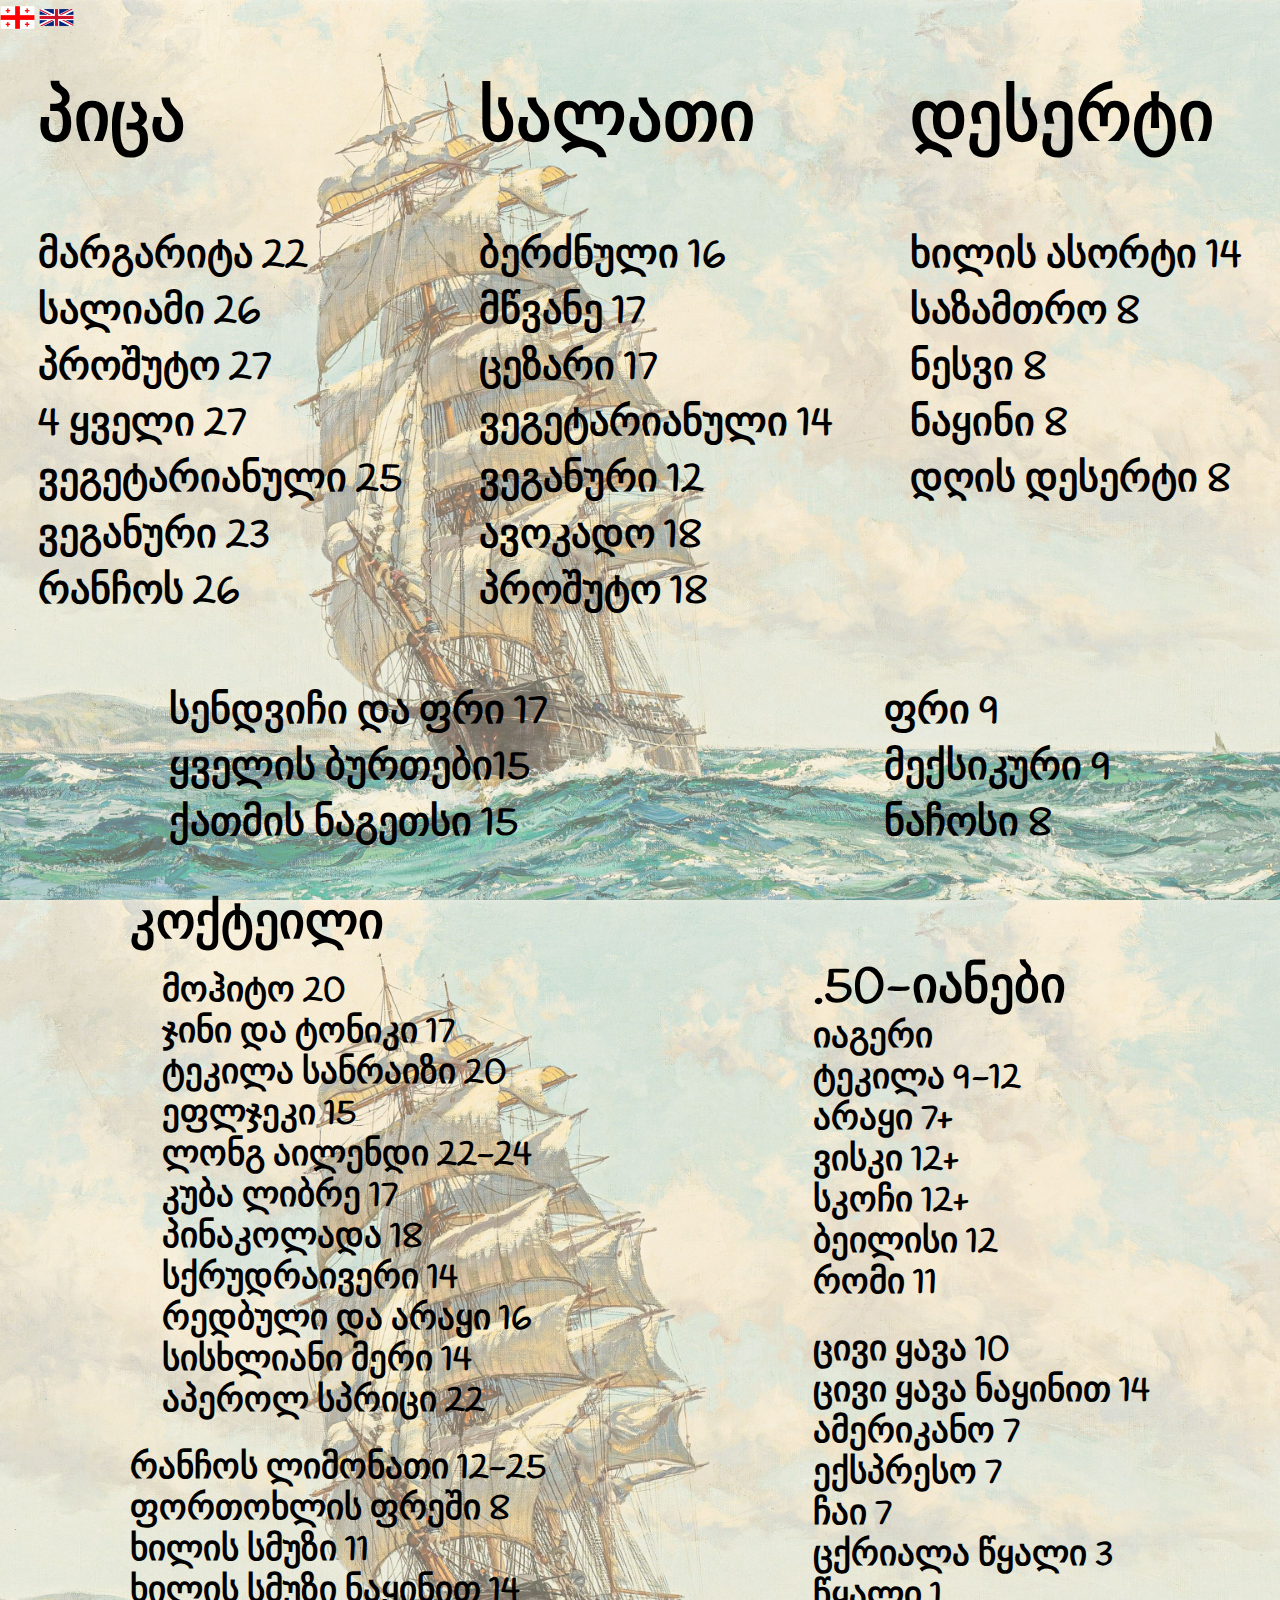
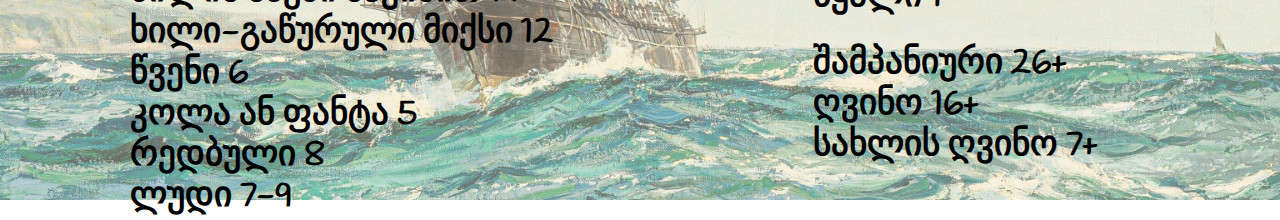
==== index.html @ a5e2d53d "sasaasasasa" ====
<!DOCTYPE html>
<html lang="en">
<head>
    <meta charset="UTF-8">
    <meta name="viewport" content="width=device-width, initial-scale=1.0">
    <link rel="stylesheet" href="main.css">
    <link rel="preconnect" href="https://fonts.googleapis.com">
    <link rel="preconnect" href="https://fonts.gstatic.com" crossorigin>
    <link href="https://fonts.googleapis.com/css2?family=Passion+One:wght@400;700;900&display=swap" rel="stylesheet">
    <link rel="preconnect" href="https://fonts.googleapis.com">
    <link rel="preconnect" href="https://fonts.gstatic.com" crossorigin>
    <link href="https://fonts.googleapis.com/css2?family=Handlee&display=swap" rel="stylesheet">
    <link rel="preconnect" href="https://fonts.googleapis.com">
<link rel="preconnect" href="https://fonts.gstatic.com" crossorigin>
<link href="https://fonts.googleapis.com/css2?family=Delicious+Handrawn&family=Handlee&display=swap" rel="stylesheet">
    <title>Menu</title>
</head>
<body>
    <div class="Conteiner">
        <div class="language">
                      <a href="#">
                                <img src="img/ge.png" alt="" style="width: 35px;">
                            </a>
                            <a href="#">
                                <img src="img/en.png" alt="" style="width: 35px;">
                            </a>

                       
        </div>
        <div class="cham"> 
        <div class="divik">
            <h1 class="h1">პიცა</h1>
            <div class="div1">
            <p class="salat">მარგარიტა 22</p>
            <p class="salat">სალიამი 26</p>
            <p class="salat">პროშუტო 27</p>
            <p class="salat">4 ყველი 27</p>
            <p class="salat">ვეგეტარიანული 25</p>
            <p class="salat">ვეგანური 23</p>
            <p class="salat">რანჩოს 26</p>
            </div>
        </div>
        <div class="divik">
            <h1 class="h1">სალათი</h1>
            <div class="div1">
            <p class="salat">ბერძნული 16</p>
            <p class="salat">მწვანე 17</p>
            <p class="salat">ცეზარი 17</p>
            <p class="salat">ვეგეტარიანული 14</p>
            <p class="salat">ვეგანური 12</p>
            <p class="salat">ავოკადო 18</p>
            <p class="salat">პროშუტო 18</p>
            </div>
        </div>
        <div class="divik">
            <h1 class="h1">დესერტი</h1>

            <div class="div1">
            <p class="salat">ხილის ასორტი 14</p>
            <p class="salat">საზამთრო 8</p>
            <p class="salat">ნესვი 8</p>
            <p class="salat">ნაყინი 8</p>
            <p class="salat">დღის დესერტი 8</p>
            </div>
        </div>
    </div>
    <div class="div2">
    <div class="sasusnao">
        <P class="fri">სენდვიჩი და ფრი 17</P>
        <P class="fri">ყველის ბურთები15</P>
        <P class="fri">ქათმის ნაგეთსი 15</P>
    </div>
    <div class="sasusnao">
        <P class="fri">ფრი 9</P>
        <P class="fri">მექსიკური 9</P>
        <P class="fri">ნაჩოსი 8</P>
    </div>
    </div>
</div>

<div class="drinks">
    <div class="every">
        
        <div class="drinksdiv1">
            <h1 class="drinkh1">კოქტეილი</h1>
            <div class="chom" style="margin-left: 2rem;margin-top: 1.5rem;">
            <p class="paragraph1">მოჰიტო 20</p>
            <p class="paragraph1">ჯინი და ტონიკი 17</p>
            <p class="paragraph1">ტეკილა სანრაიზი 20</p>
            <p class="paragraph1">ეფლჯეკი 15</p>
            <p class="paragraph1">ლონგ აილენდი 22-24</p>
            <p class="paragraph1">კუბა ლიბრე 17</p>
            <p class="paragraph1">პინაკოლადა 18</p>
            <p class="paragraph1">სქრუდრაივერი 14</p>
            <p class="paragraph1">რედბული და არაყი 16</p>
            <p class="paragraph1">სისხლიანი მერი 14</p>
            <p class="paragraph1">აპეროლ სპრიცი 22</p>
        </div>
        <div class="limonate" style="margin-top: 2rem;">
                <p class="paragraph1">რანჩოს ლიმონათი 12-25</p>
                <p class="paragraph1">ფორთოხლის ფრეში 8</p>
                <p class="paragraph1">ხილის სმუზი 11</p>
                <p class="paragraph1">ხილის სმუზი ნაყინით 14</p>
                <p class="paragraph1">ხილი-გაწურული მიქსი 12</p>
                <p class="paragraph1">წვენი 6</p>
                <p class="paragraph1">კოლა ან ფანტა 5</p>
                <p class="paragraph1">რედბული 8</p>
                <p class="paragraph1">ლუდი 7-9</p>
            </div>
        </div>
        <div class="drinksdiv1" style="margin-top: 4rem;">
            <h1 class="drinkh1">.50-იანები</h1>
            <p class="paragraph1">იაგერი</p>
            <p class="paragraph1">ტეკილა 9-12</p>
            <p class="paragraph1">არაყი 7+</p>
            <p class="paragraph1">ვისკი 12+</p>
            <p class="paragraph1">სკოჩი 12+</p>
            <p class="paragraph1">ბეილისი 12</p>
            <p class="paragraph1">რომი 11</p>
            <div class="limonate" style="margin-top: 2rem;">
                <p class="paragraph1">ცივი ყავა 10</p>
                <p class="paragraph1">ცივი ყავა ნაყინით 14</p>
                <p class="paragraph1">ამერიკანო 7</p>
                <p class="paragraph1">ექსპრესო 7</p>
                <p class="paragraph1">ჩაი 7</p>
                <p class="paragraph1">ცქრიალა წყალი 3</p>
                <p class="paragraph1">წყალი 1</p>
            </div>
            <div class="limonate" style="margin-top: 2rem;">
                <p class="paragraph1">შამპანიური 26+</p>
                <p class="paragraph1">ღვინო 16+</p>
                <p class="paragraph1">სახლის ღვინო 7+</p>
            </div>
            
        </div>
        
    </div>
    </div>
</div>

</body>
</html>
---- main.css ----
html, body, div, span, applet, object, iframe,
h1, h2, h3, h4, h5, h6, p, blockquote, pre,
a, abbr, acronym, address, big, cite, code,
del, dfn, em, img, ins, kbd, q, s, samp,
small, strike, strong, sub, sup, tt, var,
b, u, i, center,
dl, dt, dd, ol, ul, li,
fieldset, form, label, legend,
table, caption, tbody, tfoot, thead, tr, th, td,
article, aside, canvas, details, embed, 
figure, figcaption, footer, header, hgroup, 
menu, nav, output, ruby, section, summary,
time, mark, audio, video {
	margin: 0;
	padding: 0;
	border: 0;
	font-size: 100%;
	font: inherit;
	vertical-align: baseline;
}
/* HTML5 display-role reset for older browsers */
article, aside, details, figcaption, figure, 
footer, header, hgroup, menu, nav, section {
	display: block;
}
body {
	line-height: 1;
  font-family: "Handlee", cursive;
}
ol, ul {
	list-style: none;
}
blockquote, q {
	quotes: none;
}
blockquote:before, blockquote:after,
q:before, q:after {
	content: '';
	content: none;
}
table {
	border-collapse: collapse;
	border-spacing: 0;
}
*{
  text-decoration:none;
  margin: 0;
  padding: 0;
  box-sizing: border-box;
  font-family: "Handlee", cursive;
  font-weight: 900;
}
.handlee-regular {
  font-family: "Handlee", cursive;
  font-weight: 400;
  font-style: normal;
}
.passion-one-regular {
    font-family: "Passion One", sans-serif;
    font-weight: 400;
    font-style: normal;
  }
  
  .passion-one-bold {
    font-family: "Passion One", sans-serif;
    font-weight: 700;
    font-style: normal;
  }
  
  .passion-one-black {
    font-family: "Passion One", sans-serif;
    font-weight: 900;
    font-style: normal;
  }
.Conteiner{
        width: 100%;
        height: 100vh;
        background-image: url('poni.jpg');
        background-color: #cccccc;
        background-size: cover;
        background-position: center;
        background-repeat: no-repeat;
        
    }
    .salat{
      font-size: 40px;
      font-weight: 700;
      margin-top: 1rem;
    }
    .cham{
      display: flex;
      justify-content: space-around;
    }
    
    .h1{
      font-size: 70px;
    margin-top: 3rem;
    font-weight: 900;
    }
    .div1{
      margin-top: 5rem;
    }
    .fri{
      font-size: 40px;
      display: flex;
      margin-top: 1rem;
      font-weight:900;

    }
    .div2{
      display: flex;
      justify-content: space-around;
      margin-top: 4rem;
    }
    .drinks{
      width: 100%;
      height: 100vh;
      background-image: url('poni.jpg');
      background-color: #cccccc;
      background-size: cover;
      background-position: center;
      background-repeat: no-repeat;
  }
    .every{
    display: flex;
    justify-content: space-around;
  }
  .paragraph1 {
    font-weight: 900;
    margin-top: 6px;
    font-size: 35px;
}
  .drinkh1 {
    font-size: 50px;
    font-weight: 900;
}
  .ul{
    display: flex;
  }
  ul li ul {
    display: none;
    position: absolute;
    top: 100%;
    left: 0;
    background-color: #f9f9f9;
    padding: 10px;
    box-shadow: 0px 8px 16px 0px rgba(0,0,0,0.2);
  }
  .nav{
    font-size: 30px;
    color: black;
    width: 900;
    margin-right:4rem;
  }
  @media screen and (max-width: 1024px) {
    .h1{
      font-size: 40px;
    }
    .div1{
      margin-top: 2rem;
    }
    .salat {
      font-size: 25px;
      font-weight: 700;
      margin-top: 1rem;
  }
  .div2 {
    display: flex;
    justify-content: space-around;
    margin-top: 1rem;
}
.fri {
  font-size: 25px;
  display: flex;
  margin-top: 1rem;
  font-weight: 900;
}
.drinkh1 {
  font-size: 35px;
  font-weight: 900;
}
.paragraph1 {
  font-weight: 900;
  margin-top: 6px;
  font-size: 20px;
}
    
  }
  @media only screen and (max-width: 768px){
    .fri{
      font-size: 23px;
    }
    .h1{
      font-size: 32px;
    }
    .salat{
      font-size: 23px;
    }
    .nav{
      margin-right: 0rem;
      font-size: 20px;
    }
    .drinkh1{
      font-size: 32px;
    }
    .paragraph1 {
      font-weight: 900;
      margin-top: 6px;
      font-size: 25px;
  }
  }
  @media only screen and (max-width: 430px){
    .fri{
      font-size: 23px;
    }
    .h1{
      font-size: 32px;
    }
    .salat{
      font-size: 18px;
    }
    .nav{
      margin-right: 0rem;
      font-size: 20px;
    }
    .drinkh1{
      font-size: 32px;
    }
    .paragraph1 {
      font-weight: 900;
      margin-top: 6px;
      font-size: 25px;
  }
  .drinks {
    width: 113%;
    height: 100vh;
    /* background-image: url(poni.jpg);
    background-color: #cccccc;
    background-size: cover;
    background-position: center;
    background-repeat: no-repeat; */
} 
  .Conteiner {
    width: 113%;
    height: 100vh;
    /* background-image: url(poni.jpg);
    background-color: #cccccc;
    background-size: cover;
    background-position: center;
    background-repeat: no-repeat; */
}
  .divik{
  
    display: inline-block;
  }
  .div1{
    margin-top: 0.5rem;
  }
  .div2 {
    display: flex;
    justify-content: space-around;
    margin-top: 6rem;
} 
.cham {
  display: flex;
  justify-content: center;
  align-content: stretch;
  flex-wrap: wrap;
}
.drinkh1{
  font-size: 23px;
}
.paragraph1 {
  font-weight: 900;
  
  font-size: 17px;
}
.drinksdiv1{
  margin-top: 1.5rem;
  margin-left: 2rem;
}
.paragraph1{
  margin-top:1rem;
}
  }
  @media screen and (mix-width: 375px) {
.divik{
  margin-left:15px;
}
.div2 {
  display: flex;
  justify-content: space-around;
  margin-top: 1.5rem;
  flex-direction: column-reverse;
  align-items: center;
}
.fri {
  font-size: 28px;
}
.drinksdiv1 {
  margin-top: 1.5rem;
  margin-left: 1rem;
}
.drinkh1 {
  font-size: 23px;
}
.paragraph1 {
  margin-top: 0.9rem;
}
.chom{
  margin-left: 0rem;
  margin-top: 1.5rem;
}
  }
  @media only screen and (max-width: 360px){
    .drinks {
      width: 113%;
      height: 110vh;
  }
  .div2 {
    display: flex;
    justify-content: space-around;
    margin-top: 0rem;
}

  }
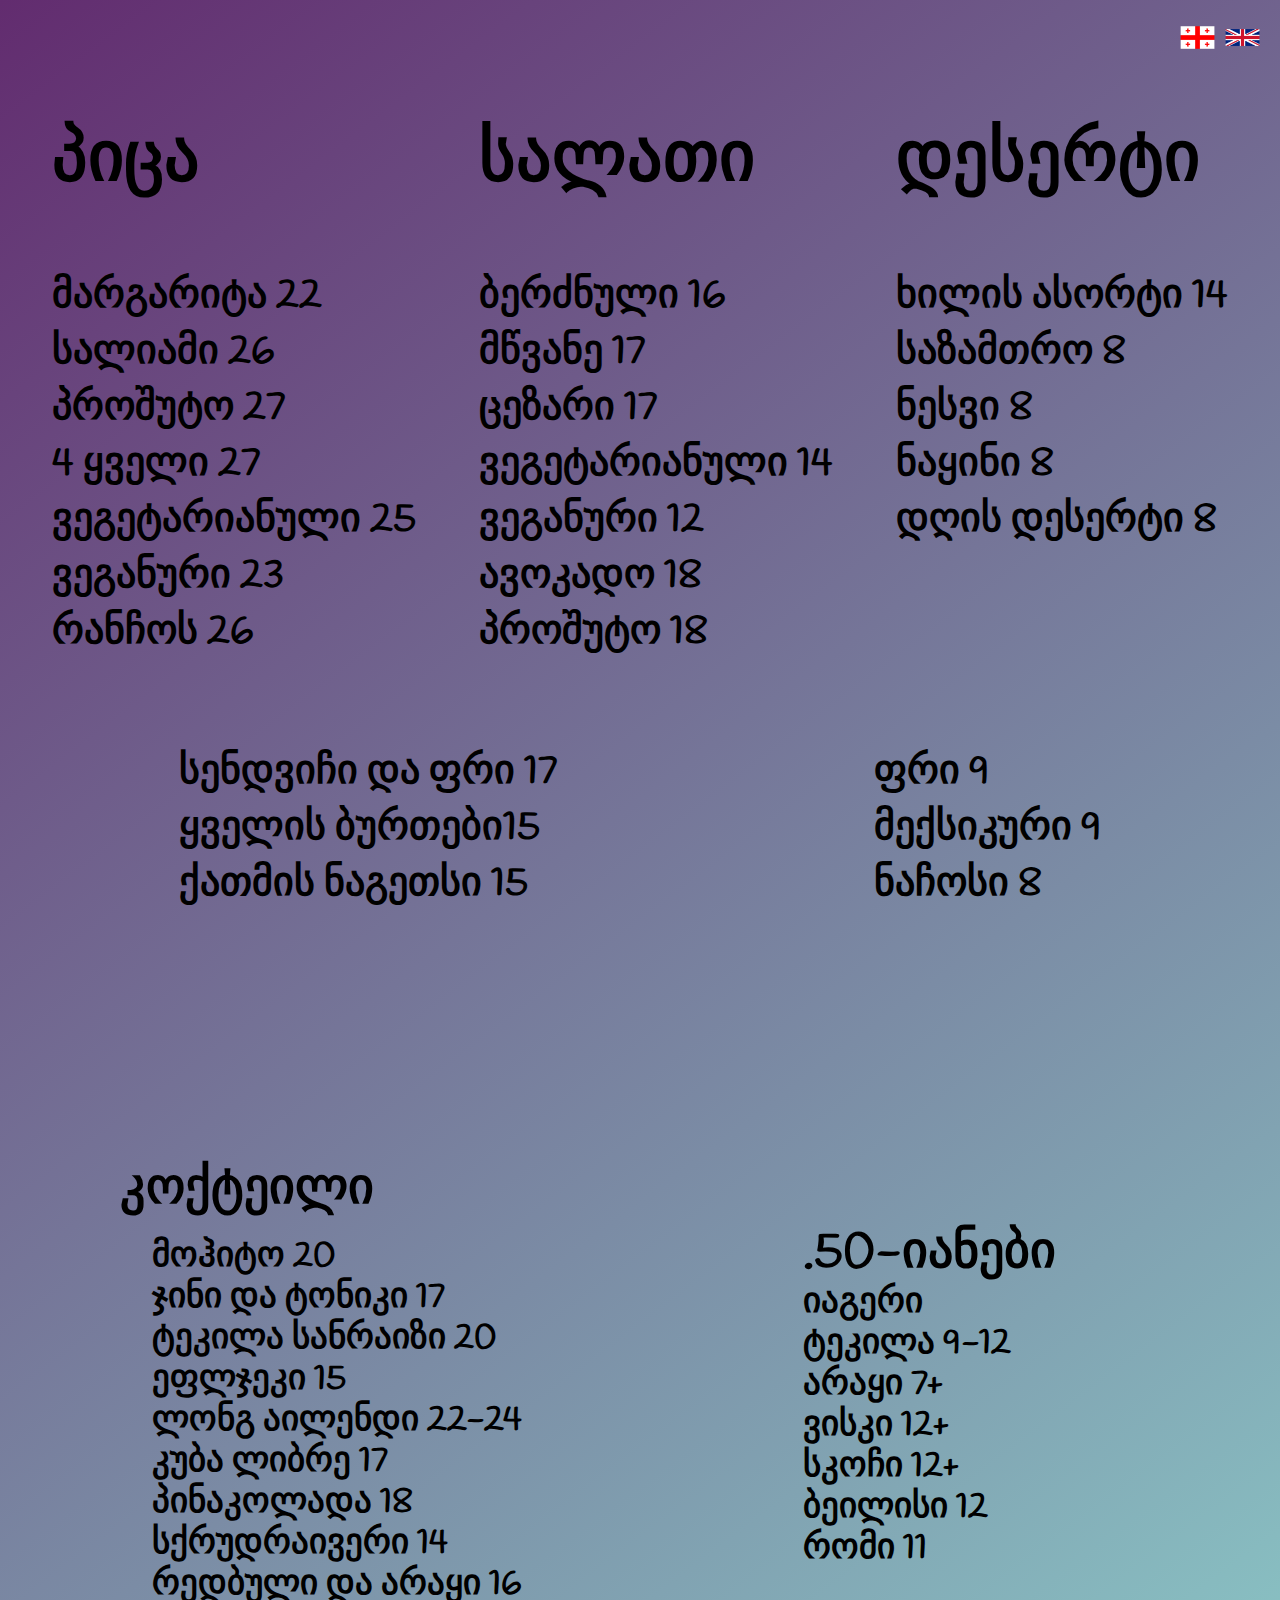
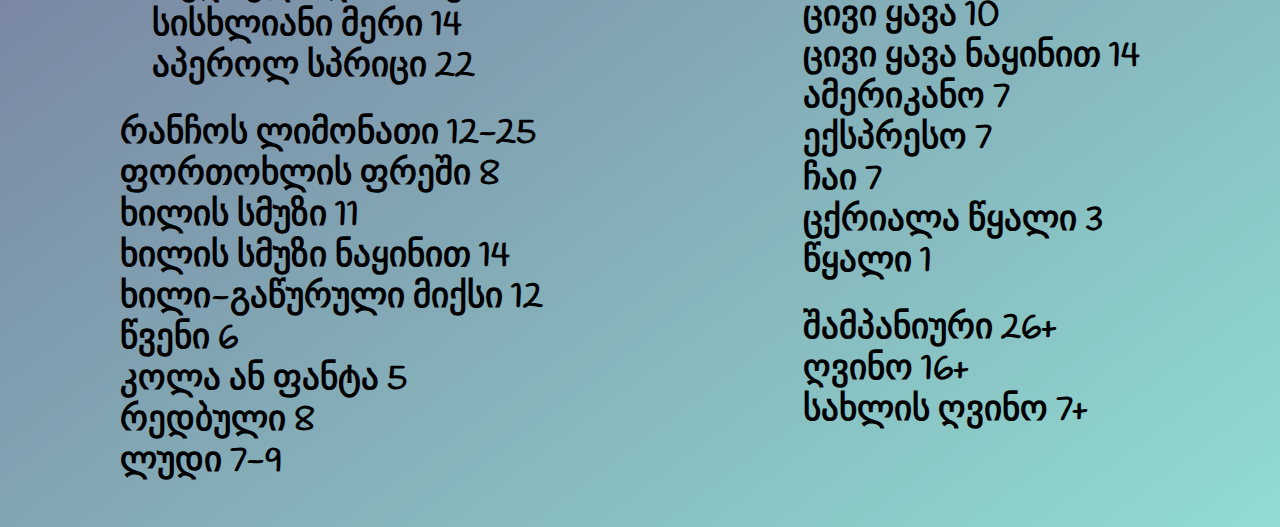
==== commit e57d94d3: "sa" ====
--- a/index.html
+++ b/index.html
@@ -1,142 +1,143 @@
-<!DOCTYPE html>
-<html lang="en">
-<head>
-    <meta charset="UTF-8">
-    <meta name="viewport" content="width=device-width, initial-scale=1.0">
-    <link rel="stylesheet" href="main.css">
-    <link rel="preconnect" href="https://fonts.googleapis.com">
-    <link rel="preconnect" href="https://fonts.gstatic.com" crossorigin>
-    <link href="https://fonts.googleapis.com/css2?family=Passion+One:wght@400;700;900&display=swap" rel="stylesheet">
-    <link rel="preconnect" href="https://fonts.googleapis.com">
-    <link rel="preconnect" href="https://fonts.gstatic.com" crossorigin>
-    <link href="https://fonts.googleapis.com/css2?family=Handlee&display=swap" rel="stylesheet">
-    <link rel="preconnect" href="https://fonts.googleapis.com">
-<link rel="preconnect" href="https://fonts.gstatic.com" crossorigin>
-<link href="https://fonts.googleapis.com/css2?family=Delicious+Handrawn&family=Handlee&display=swap" rel="stylesheet">
-    <title>Menu</title>
-</head>
-<body>
-    <div class="Conteiner">
-        <div class="language">
-                      <a href="#">
-                                <img src="img/ge.png" alt="" style="width: 35px;">
-                            </a>
-                            <a href="#">
-                                <img src="img/en.png" alt="" style="width: 35px;">
-                            </a>
-
-                       
-        </div>
-        <div class="cham"> 
-        <div class="divik">
-            <h1 class="h1">პიცა</h1>
-            <div class="div1">
-            <p class="salat">მარგარიტა 22</p>
-            <p class="salat">სალიამი 26</p>
-            <p class="salat">პროშუტო 27</p>
-            <p class="salat">4 ყველი 27</p>
-            <p class="salat">ვეგეტარიანული 25</p>
-            <p class="salat">ვეგანური 23</p>
-            <p class="salat">რანჩოს 26</p>
-            </div>
-        </div>
-        <div class="divik">
-            <h1 class="h1">სალათი</h1>
-            <div class="div1">
-            <p class="salat">ბერძნული 16</p>
-            <p class="salat">მწვანე 17</p>
-            <p class="salat">ცეზარი 17</p>
-            <p class="salat">ვეგეტარიანული 14</p>
-            <p class="salat">ვეგანური 12</p>
-            <p class="salat">ავოკადო 18</p>
-            <p class="salat">პროშუტო 18</p>
-            </div>
-        </div>
-        <div class="divik">
-            <h1 class="h1">დესერტი</h1>
-
-            <div class="div1">
-            <p class="salat">ხილის ასორტი 14</p>
-            <p class="salat">საზამთრო 8</p>
-            <p class="salat">ნესვი 8</p>
-            <p class="salat">ნაყინი 8</p>
-            <p class="salat">დღის დესერტი 8</p>
-            </div>
-        </div>
-    </div>
-    <div class="div2">
-    <div class="sasusnao">
-        <P class="fri">სენდვიჩი და ფრი 17</P>
-        <P class="fri">ყველის ბურთები15</P>
-        <P class="fri">ქათმის ნაგეთსი 15</P>
-    </div>
-    <div class="sasusnao">
-        <P class="fri">ფრი 9</P>
-        <P class="fri">მექსიკური 9</P>
-        <P class="fri">ნაჩოსი 8</P>
-    </div>
-    </div>
-</div>
-
-<div class="drinks">
-    <div class="every">
-        
-        <div class="drinksdiv1">
-            <h1 class="drinkh1">კოქტეილი</h1>
-            <div class="chom" style="margin-left: 2rem;margin-top: 1.5rem;">
-            <p class="paragraph1">მოჰიტო 20</p>
-            <p class="paragraph1">ჯინი და ტონიკი 17</p>
-            <p class="paragraph1">ტეკილა სანრაიზი 20</p>
-            <p class="paragraph1">ეფლჯეკი 15</p>
-            <p class="paragraph1">ლონგ აილენდი 22-24</p>
-            <p class="paragraph1">კუბა ლიბრე 17</p>
-            <p class="paragraph1">პინაკოლადა 18</p>
-            <p class="paragraph1">სქრუდრაივერი 14</p>
-            <p class="paragraph1">რედბული და არაყი 16</p>
-            <p class="paragraph1">სისხლიანი მერი 14</p>
-            <p class="paragraph1">აპეროლ სპრიცი 22</p>
-        </div>
-        <div class="limonate" style="margin-top: 2rem;">
-                <p class="paragraph1">რანჩოს ლიმონათი 12-25</p>
-                <p class="paragraph1">ფორთოხლის ფრეში 8</p>
-                <p class="paragraph1">ხილის სმუზი 11</p>
-                <p class="paragraph1">ხილის სმუზი ნაყინით 14</p>
-                <p class="paragraph1">ხილი-გაწურული მიქსი 12</p>
-                <p class="paragraph1">წვენი 6</p>
-                <p class="paragraph1">კოლა ან ფანტა 5</p>
-                <p class="paragraph1">რედბული 8</p>
-                <p class="paragraph1">ლუდი 7-9</p>
-            </div>
-        </div>
-        <div class="drinksdiv1" style="margin-top: 4rem;">
-            <h1 class="drinkh1">.50-იანები</h1>
-            <p class="paragraph1">იაგერი</p>
-            <p class="paragraph1">ტეკილა 9-12</p>
-            <p class="paragraph1">არაყი 7+</p>
-            <p class="paragraph1">ვისკი 12+</p>
-            <p class="paragraph1">სკოჩი 12+</p>
-            <p class="paragraph1">ბეილისი 12</p>
-            <p class="paragraph1">რომი 11</p>
-            <div class="limonate" style="margin-top: 2rem;">
-                <p class="paragraph1">ცივი ყავა 10</p>
-                <p class="paragraph1">ცივი ყავა ნაყინით 14</p>
-                <p class="paragraph1">ამერიკანო 7</p>
-                <p class="paragraph1">ექსპრესო 7</p>
-                <p class="paragraph1">ჩაი 7</p>
-                <p class="paragraph1">ცქრიალა წყალი 3</p>
-                <p class="paragraph1">წყალი 1</p>
-            </div>
-            <div class="limonate" style="margin-top: 2rem;">
-                <p class="paragraph1">შამპანიური 26+</p>
-                <p class="paragraph1">ღვინო 16+</p>
-                <p class="paragraph1">სახლის ღვინო 7+</p>
-            </div>
-            
-        </div>
-        
-    </div>
-    </div>
-</div>
-
-</body>
+<!DOCTYPE html>
+<html lang="en">
+<head>
+    <meta charset="UTF-8">
+    <meta name="viewport" content="width=device-width, initial-scale=1.0">
+    <link rel="stylesheet" href="main.css">
+    <link rel="preconnect" href="https://fonts.googleapis.com">
+    <link rel="preconnect" href="https://fonts.gstatic.com" crossorigin>
+    <link href="https://fonts.googleapis.com/css2?family=Passion+One:wght@400;700;900&display=swap" rel="stylesheet">
+    <link rel="preconnect" href="https://fonts.googleapis.com">
+    <link rel="preconnect" href="https://fonts.gstatic.com" crossorigin>
+    <link href="https://fonts.googleapis.com/css2?family=Handlee&display=swap" rel="stylesheet">
+    <link rel="preconnect" href="https://fonts.googleapis.com">
+<link rel="preconnect" href="https://fonts.gstatic.com" crossorigin>
+<link href="https://fonts.googleapis.com/css2?family=Delicious+Handrawn&family=Handlee&display=swap" rel="stylesheet">
+    <title>Menu</title>
+</head>
+<body>
+    <div class="Conteiner">
+        <div class="language">
+                      <a href="#">
+                                <img src="img/ge.png" alt="" style="width: 35px;">
+                            </a>
+                            <a href="#">
+                                <img src="img/en.png" alt="" style="width: 35px;">
+                            </a>
+
+                       
+        </div>
+        <div class="cham"> 
+        <div class="divik">
+            <h1 class="h1">პიცა</h1>
+            <div class="div1">
+            <p class="salat">მარგარიტა 22</p>
+            <p class="salat">სალიამი 26</p>
+            <p class="salat">პროშუტო 27</p>
+            <p class="salat">4 ყველი 27</p>
+            <p class="salat">ვეგეტარიანული 25</p>
+            <p class="salat">ვეგანური 23</p>
+            <p class="salat">რანჩოს 26</p>
+            </div>
+        </div>
+        <div class="divik">
+            <h1 class="h1">სალათი</h1>
+            <div class="div1">
+            <p class="salat">ბერძნული 16</p>
+            <p class="salat">მწვანე 17</p>
+            <p class="salat">ცეზარი 17</p>
+            <p class="salat">ვეგეტარიანული 14</p>
+            <p class="salat">ვეგანური 12</p>
+            <p class="salat">ავოკადო 18</p>
+            <p class="salat">პროშუტო 18</p>
+            </div>
+        </div>
+        <div class="divik">
+            <h1 class="h1">დესერტი</h1>
+
+            <div class="div1">
+            <p class="salat">ხილის ასორტი 14</p>
+            <p class="salat">საზამთრო 8</p>
+            <p class="salat">ნესვი 8</p>
+            <p class="salat">ნაყინი 8</p>
+            <p class="salat">დღის დესერტი 8</p>
+            </div>
+        </div>
+    </div>
+    <div class="div2">
+    <div class="sasusnao">
+        <P class="fri">სენდვიჩი და ფრი 17</P>
+        <P class="fri">ყველის ბურთები15</P>
+        <P class="fri">ქათმის ნაგეთსი 15</P>
+    </div>
+    <div class="sasusnao">
+        <P class="fri">ფრი 9</P>
+        <P class="fri">მექსიკური 9</P>
+        <P class="fri">ნაჩოსი 8</P>
+    </div>
+    </div>
+</div>
+<div class="drinks">
+    <div class="every">
+        
+        <div class="drinksdiv1">
+            <h1 class="drinkh1">კოქტეილი</h1>
+            <div class="chom" style="margin-left: 2rem;margin-top: 1.5rem;">
+            <p class="paragraph1">მოჰიტო 20</p>
+            <p class="paragraph1">ჯინი და ტონიკი 17</p>
+            <p class="paragraph1">ტეკილა სანრაიზი 20</p>
+            <p class="paragraph1">ეფლჯეკი 15</p>
+            <p class="paragraph1">ლონგ აილენდი 22-24</p>
+            <p class="paragraph1">კუბა ლიბრე 17</p>
+            <p class="paragraph1">პინაკოლადა 18</p>
+            <p class="paragraph1">სქრუდრაივერი 14</p>
+            <p class="paragraph1">რედბული და არაყი 16</p>
+            <p class="paragraph1">სისხლიანი მერი 14</p>
+            <p class="paragraph1">აპეროლ სპრიცი 22</p>
+        </div>
+        <div class="limonate" style="margin-top: 2rem;">
+                <p class="paragraph1">რანჩოს ლიმონათი 12-25</p>
+                <p class="paragraph1">ფორთოხლის ფრეში 8</p>
+                <p class="paragraph1">ხილის სმუზი 11</p>
+                <p class="paragraph1">ხილის სმუზი ნაყინით 14</p>
+                <p class="paragraph1">ხილი-გაწურული მიქსი 12</p>
+                <p class="paragraph1">წვენი 6</p>
+                <p class="paragraph1">კოლა ან ფანტა 5</p>
+                <p class="paragraph1">რედბული 8</p>
+                <p class="paragraph1">ლუდი 7-9</p>
+            </div>
+        </div>
+        <div class="drinksdiv1" style="margin-top: 4rem;">
+            <h1 class="drinkh1">.50-იანები</h1>
+            <p class="paragraph1">იაგერი</p>
+            <p class="paragraph1">ტეკილა 9-12</p>
+            <p class="paragraph1">არაყი 7+</p>
+            <p class="paragraph1">ვისკი 12+</p>
+            <p class="paragraph1">სკოჩი 12+</p>
+            <p class="paragraph1">ბეილისი 12</p>
+            <p class="paragraph1">რომი 11</p>
+            <div class="limonate" style="margin-top: 2rem;">
+                <p class="paragraph1">ცივი ყავა 10</p>
+                <p class="paragraph1">ცივი ყავა ნაყინით 14</p>
+                <p class="paragraph1">ამერიკანო 7</p>
+                <p class="paragraph1">ექსპრესო 7</p>
+                <p class="paragraph1">ჩაი 7</p>
+                <p class="paragraph1">ცქრიალა წყალი 3</p>
+                <p class="paragraph1">წყალი 1</p>
+            </div>
+            <div class="limonate" style="margin-top: 2rem;">
+                <p class="paragraph1">შამპანიური 26+</p>
+                <p class="paragraph1">ღვინო 16+</p>
+                <p class="paragraph1">სახლის ღვინო 7+</p>
+            </div>
+            
+        </div>
+        
+    </div>
+    </div>
+</div>
+</div>
+
+
+</body>
 </html>--- a/main.css
+++ b/main.css
@@ -72,16 +72,15 @@
     font-weight: 900;
     font-style: normal;
   }
-.Conteiner{
-        width: 100%;
-        height: 100vh;
-        background-image: url('poni.jpg');
-        background-color: #cccccc;
-        background-size: cover;
-        background-position: center;
-        background-repeat: no-repeat;
-        
-    }
+  body {
+    width: 100%;
+    background-repeat: no-repeat;
+    background-color: black;
+    background: #f5f5f5 center;
+    background-size: auto;
+    padding-bottom: 3rem;
+    background-image: linear-gradient(323deg, #33c5b285 0%, #622c6f 100%);
+}
     .salat{
       font-size: 40px;
       font-weight: 700;
@@ -112,15 +111,7 @@
       justify-content: space-around;
       margin-top: 4rem;
     }
-    .drinks{
-      width: 100%;
-      height: 100vh;
-      background-image: url('poni.jpg');
-      background-color: #cccccc;
-      background-size: cover;
-      background-position: center;
-      background-repeat: no-repeat;
-  }
+    
     .every{
     display: flex;
     justify-content: space-around;
@@ -134,193 +125,142 @@
     font-size: 50px;
     font-weight: 900;
 }
-  .ul{
-    display: flex;
-  }
-  ul li ul {
-    display: none;
-    position: absolute;
-    top: 100%;
-    left: 0;
-    background-color: #f9f9f9;
-    padding: 10px;
-    box-shadow: 0px 8px 16px 0px rgba(0,0,0,0.2);
-  }
-  .nav{
-    font-size: 30px;
-    color: black;
-    width: 900;
-    margin-right:4rem;
-  }
-  @media screen and (max-width: 1024px) {
-    .h1{
-      font-size: 40px;
-    }
-    .div1{
-      margin-top: 2rem;
-    }
-    .salat {
-      font-size: 25px;
-      font-weight: 700;
-      margin-top: 1rem;
-  }
+.drinks{
+  margin-top: 15rem;
+}
+/* Add this CSS to your main.css file or in a style tag in your HTML */
+
+/* Global reset */
+* {
+  margin: 0;
+  padding: 0;
+  box-sizing: border-box;
+}
+
+/* Body styles */
+body {
+  font-family: "Handlee", cursive;
+  line-height: 1;
+  background-color: black;
+  padding-bottom: 3rem;
+  background: #f5f5f5 center;
+  background-size: auto;
+  background-image: linear-gradient(323deg, #33c5b285 0%, #622c6f 100%);
+}
+
+/* Language links styles */
+.language {
+  display: flex;
+  justify-content: flex-end;
+  margin-bottom: 20px;
+}
+
+.language a {
+  margin-left: 10px;
+}
+
+/* Menu section styles */
+.Conteiner {
+  padding: 20px;
+}
+
+.cham {
+  display: flex;
+  flex-wrap: wrap;
+  justify-content: space-around;
+  align-content: space-between;
+}
+
+.h1 {
+  font-size: 70px;
+  margin-top: 3rem;
+  font-weight: 900;
+}
+
+.divik {
+  margin-bottom: 20px;
+}
+
+.div1 {
+  margin-top: 5rem;
+}
+
+.salat {
+  font-size: 40px;
+  font-weight: 700;
+  margin-top: 1rem;
+}
+
+.fri {
+  font-size: 40px;
+  display: flex;
+  margin-top: 1rem;
+  font-weight: 900;
+}
+
+.div2 {
+  display: flex;
+  justify-content: space-around;
+  margin-top: 4rem;
+}
+
+.every {
+  display: flex;
+  justify-content: space-around;
+}
+
+/* Drinks section styles */
+.drinks {
+  margin-top: 15rem;
+}
+
+.drinksdiv1 {
+
+  margin-right: 20px;
+}
+
+.drinkh1 {
+  font-size: 50px;
+  font-weight: 900;
+}
+
+.paragraph1 {
+  font-weight: 900;
+  margin-top: 6px;
+  font-size: 35px;
+}
+
+.limonate {
+  margin-top: 2rem;
+}
+
+/* Responsive adjustments */
+@media screen and (max-width: 768px) {
+  .cham {
+      flex-direction: column;
+  }
+
+  .divik {
+      flex-basis: calc(50% - 20px);
+  }
+
   .div2 {
+      flex-direction: column;
+      align-items: center;
+  }
+
+  .drinksdiv1 {
+      flex-basis: 100%;
+      margin-right: 0;
+  }
+  .fri{
+    font-size: 36px;
+  }
+  .every {
     display: flex;
     justify-content: space-around;
-    margin-top: 1rem;
-}
-.fri {
-  font-size: 25px;
-  display: flex;
-  margin-top: 1rem;
-  font-weight: 900;
-}
-.drinkh1 {
-  font-size: 35px;
-  font-weight: 900;
-}
-.paragraph1 {
-  font-weight: 900;
-  margin-top: 6px;
-  font-size: 20px;
-}
-    
-  }
-  @media only screen and (max-width: 768px){
-    .fri{
-      font-size: 23px;
-    }
-    .h1{
-      font-size: 32px;
-    }
-    .salat{
-      font-size: 23px;
-    }
-    .nav{
-      margin-right: 0rem;
-      font-size: 20px;
-    }
-    .drinkh1{
-      font-size: 32px;
-    }
-    .paragraph1 {
-      font-weight: 900;
-      margin-top: 6px;
-      font-size: 25px;
-  }
-  }
-  @media only screen and (max-width: 430px){
-    .fri{
-      font-size: 23px;
-    }
-    .h1{
-      font-size: 32px;
-    }
-    .salat{
-      font-size: 18px;
-    }
-    .nav{
-      margin-right: 0rem;
-      font-size: 20px;
-    }
-    .drinkh1{
-      font-size: 32px;
-    }
-    .paragraph1 {
-      font-weight: 900;
-      margin-top: 6px;
-      font-size: 25px;
-  }
-  .drinks {
-    width: 113%;
-    height: 100vh;
-    /* background-image: url(poni.jpg);
-    background-color: #cccccc;
-    background-size: cover;
-    background-position: center;
-    background-repeat: no-repeat; */
-} 
-  .Conteiner {
-    width: 113%;
-    height: 100vh;
-    /* background-image: url(poni.jpg);
-    background-color: #cccccc;
-    background-size: cover;
-    background-position: center;
-    background-repeat: no-repeat; */
-}
-  .divik{
-  
-    display: inline-block;
-  }
-  .div1{
-    margin-top: 0.5rem;
-  }
-  .div2 {
-    display: flex;
-    justify-content: space-around;
-    margin-top: 6rem;
-} 
-.cham {
-  display: flex;
-  justify-content: center;
-  align-content: stretch;
-  flex-wrap: wrap;
-}
-.drinkh1{
-  font-size: 23px;
-}
-.paragraph1 {
-  font-weight: 900;
-  
-  font-size: 17px;
-}
-.drinksdiv1{
-  margin-top: 1.5rem;
-  margin-left: 2rem;
-}
-.paragraph1{
-  margin-top:1rem;
-}
-  }
-  @media screen and (mix-width: 375px) {
-.divik{
-  margin-left:15px;
-}
-.div2 {
-  display: flex;
-  justify-content: space-around;
-  margin-top: 1.5rem;
-  flex-direction: column-reverse;
-  align-items: center;
-}
-.fri {
-  font-size: 28px;
-}
-.drinksdiv1 {
-  margin-top: 1.5rem;
-  margin-left: 1rem;
-}
-.drinkh1 {
-  font-size: 23px;
-}
-.paragraph1 {
-  margin-top: 0.9rem;
-}
-.chom{
-  margin-left: 0rem;
-  margin-top: 1.5rem;
-}
-  }
-  @media only screen and (max-width: 360px){
-    .drinks {
-      width: 113%;
-      height: 110vh;
-  }
-  .div2 {
-    display: flex;
-    justify-content: space-around;
-    margin-top: 0rem;
-}
-
-  }+    flex-direction: column;
+}
+}
+
+ 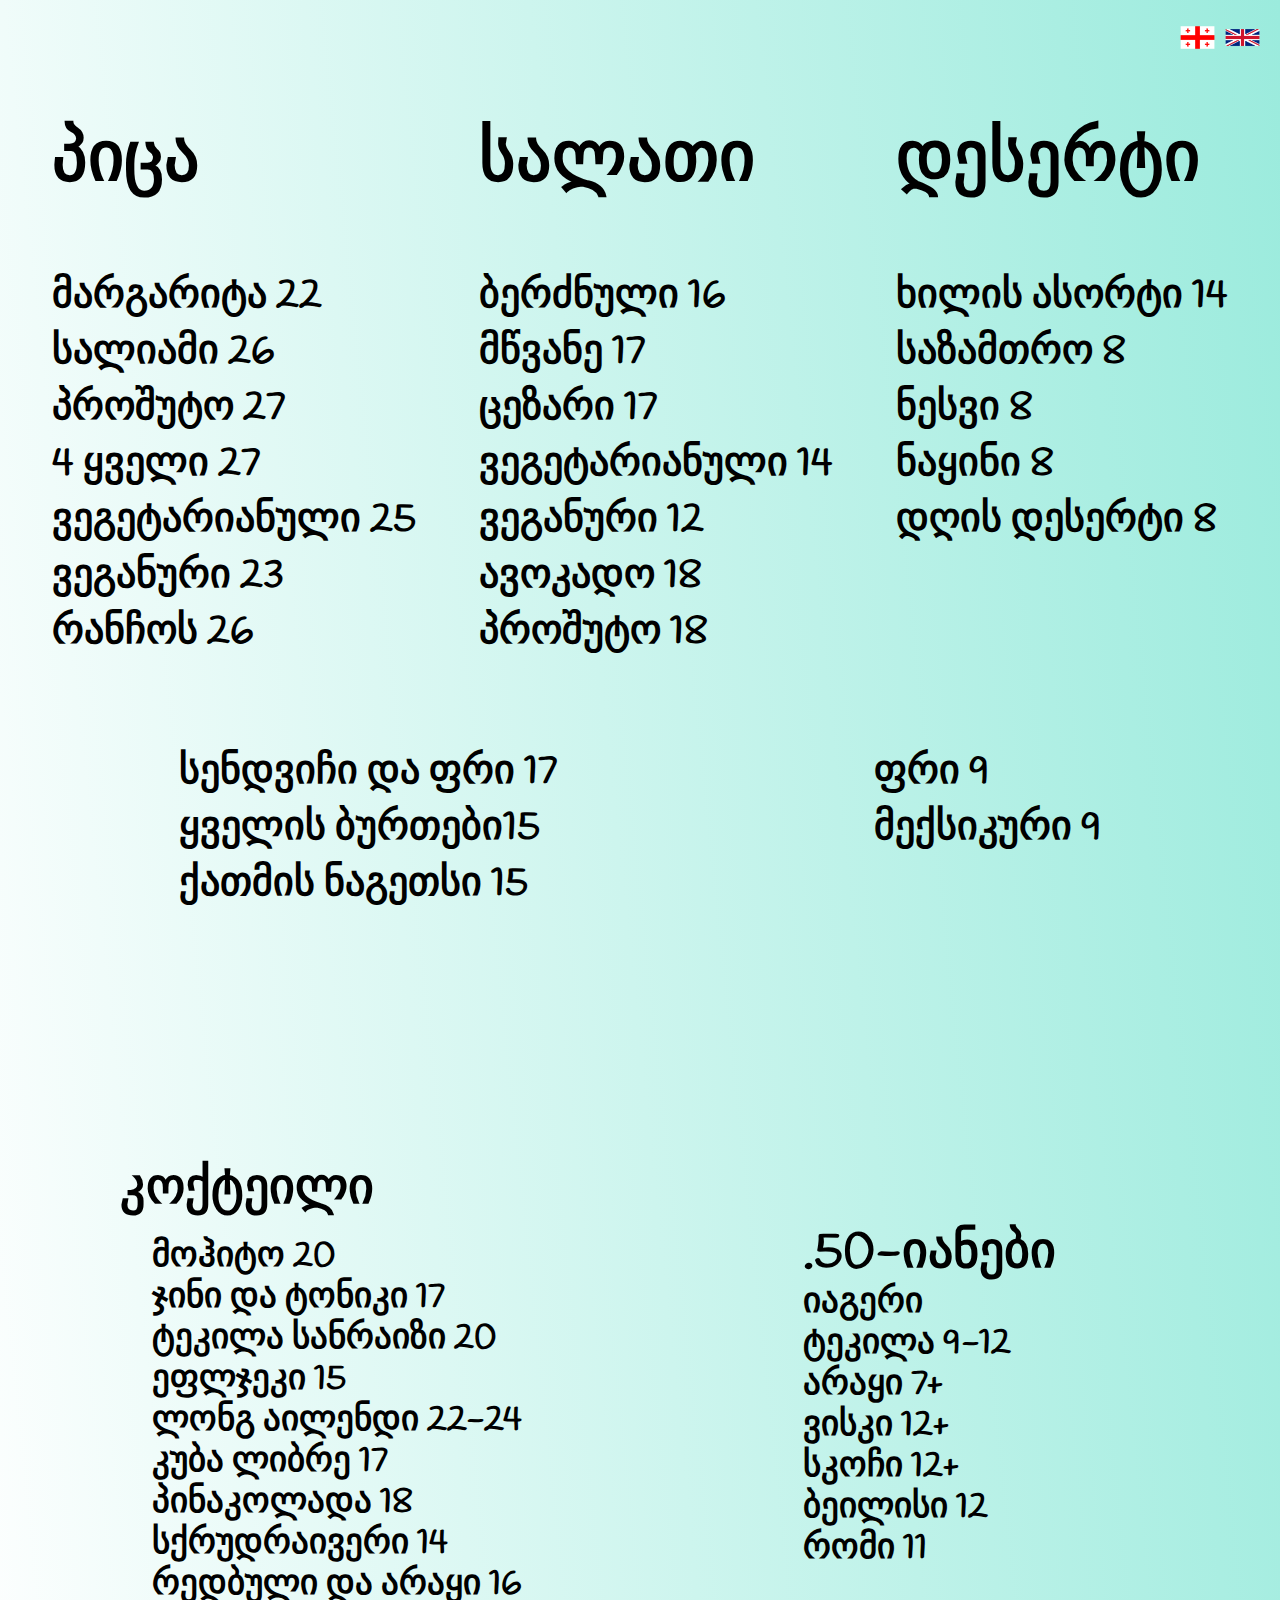
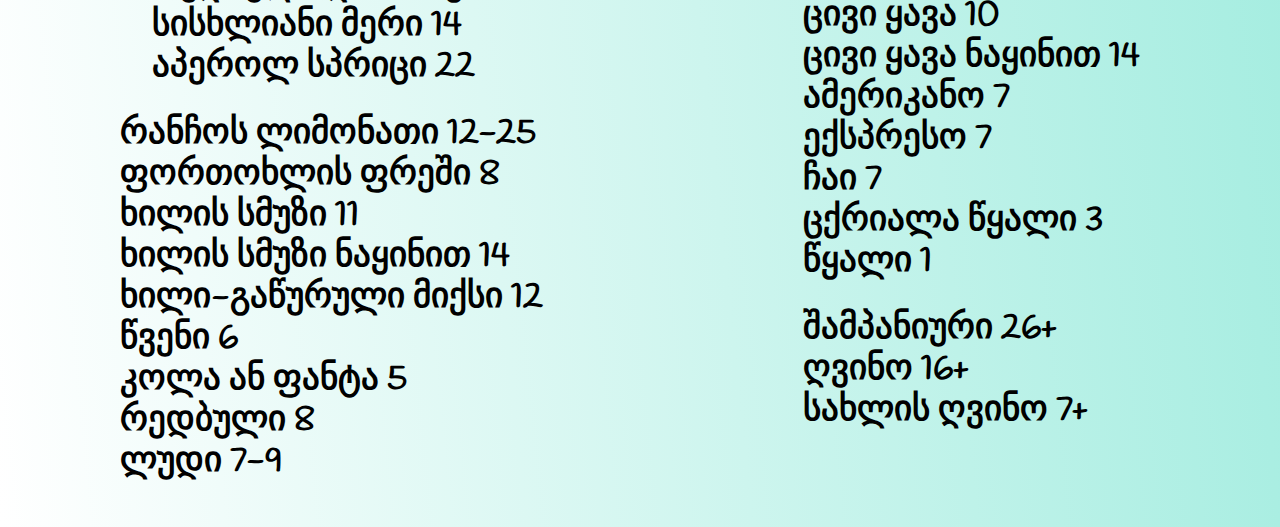
==== commit 2455495e: "dfce" ====
--- a/index.html
+++ b/index.html
@@ -21,7 +21,7 @@
                       <a href="#">
                                 <img src="img/ge.png" alt="" style="width: 35px;">
                             </a>
-                            <a href="#">
+                            <a href="index1.html">
                                 <img src="img/en.png" alt="" style="width: 35px;">
                             </a>
 
@@ -73,7 +73,6 @@
     <div class="sasusnao">
         <P class="fri">ფრი 9</P>
         <P class="fri">მექსიკური 9</P>
-        <P class="fri">ნაჩოსი 8</P>
     </div>
     </div>
 </div>
--- a/main.css
+++ b/main.css
@@ -49,6 +49,7 @@
   box-sizing: border-box;
   font-family: "Handlee", cursive;
   font-weight: 900;
+  text-transform:uppercase;
 }
 .handlee-regular {
   font-family: "Handlee", cursive;
@@ -79,7 +80,7 @@
     background: #f5f5f5 center;
     background-size: auto;
     padding-bottom: 3rem;
-    background-image: linear-gradient(323deg, #33c5b285 0%, #622c6f 100%);
+    background-image: linear-gradient(84deg, #ffffff 0%, #9bebdd 100%);
 }
     .salat{
       font-size: 40px;
@@ -139,13 +140,15 @@
 
 /* Body styles */
 body {
-  font-family: "Handlee", cursive;
-  line-height: 1;
-  background-color: black;
-  padding-bottom: 3rem;
-  background: #f5f5f5 center;
-  background-size: auto;
-  background-image: linear-gradient(323deg, #33c5b285 0%, #622c6f 100%);
+  body {
+    font-family: "Handlee", cursive;
+    line-height: 1;
+    background-color: black;
+    padding-bottom: 3rem;
+    background: #f5f5f5 center;
+    background-size: auto;
+    background-image: linear-gradient(84deg, #ffffff 0%, #9bebdd 100%);
+}
 }
 
 /* Language links styles */
@@ -261,6 +264,41 @@
     justify-content: space-around;
     flex-direction: column;
 }
-}
+body{
+  Overflow-x:Hidden;
+}
+.h1{
+  font-size: 55px;
+  text-align: center;
+}
+.salat{
+  font-size:27px;
+  text-align: center;
+}
+.fri{
+  font-size: 29px;
+}
+.drinks{
+  margin-top:4rem ;
+}
+  .cham {
+    flex-direction: column;
+    display: flex;
+    align-content: space-around;
+}
+.drinkh1{
+  font-size: 40px;
+  text-align: center;
+}
+.paragraph1 {
+  font-weight: 900;
+  margin-top: 6px;
+  font-size: 24px;
+  text-align: center;
+}
+
+}
+
+
 
  